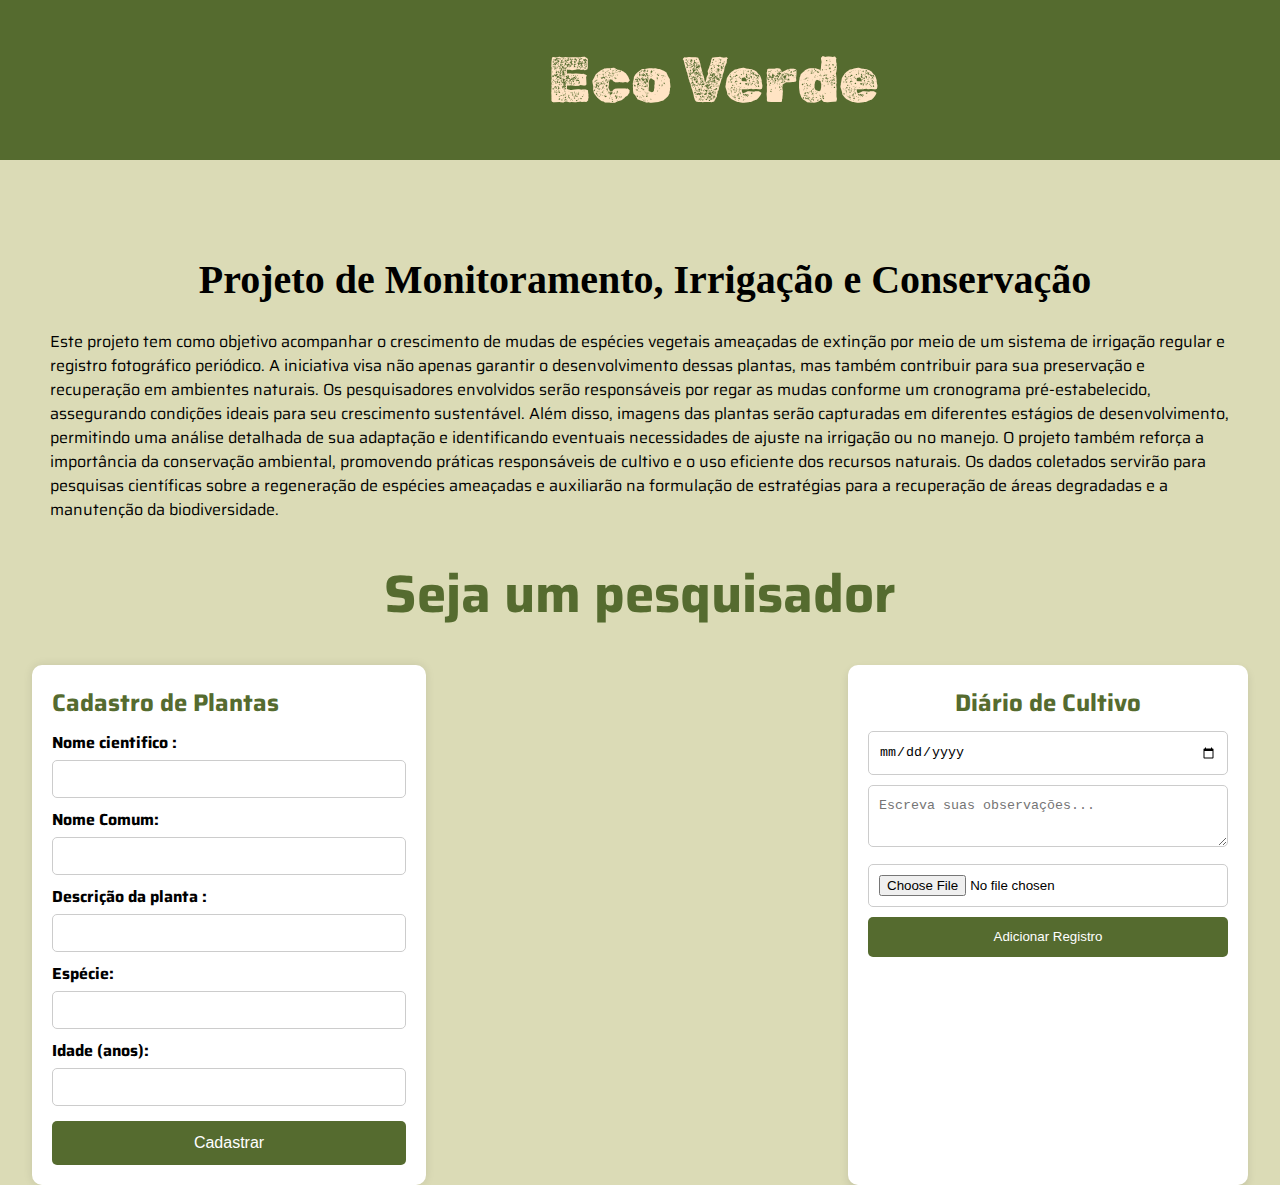
==== projeto/projeto.html @ 172659e1 "Atualizações malucas e doidas" ====
<!DOCTYPE html>
<html lang="en">
<head>
    <meta charset="UTF-8">
    <meta name="viewport" content="width=device-width, initial-scale=1.0">
    <title>Projetos  Eco-Verde</title>
    <link rel="stylesheet" href="projeto.css">
    <link rel="shortcut icon" href="/imagem/favicon.ico" type="image/x-icon">

</head>
<body>

    <header>
        <img src="/imagem/favicon.ico" alt="" width="130rem">
        <a href="/index.html" target="_blank" rel="noopener noreferrer" id="ecoverde"><h1>Eco Verde</h1></a>
    </header>

    <main>
        <section class="Seção01">
           <h1> Projeto de Monitoramento, Irrigação e Conservação </h1>
            <div class="Conteudo-Seção01">


            <p>

                Este projeto tem como objetivo acompanhar o crescimento de mudas de espécies vegetais ameaçadas de extinção por meio de um sistema de irrigação regular e registro fotográfico periódico. A iniciativa visa não apenas garantir o desenvolvimento dessas plantas, mas também contribuir para sua preservação e recuperação em ambientes naturais.
                
                Os pesquisadores envolvidos serão responsáveis por regar as mudas conforme um cronograma pré-estabelecido, assegurando condições ideais para seu crescimento sustentável. Além disso, imagens das plantas serão capturadas em diferentes estágios de desenvolvimento, permitindo uma análise detalhada de sua adaptação e identificando eventuais necessidades de ajuste na irrigação ou no manejo.
                
                O projeto também reforça a importância da conservação ambiental, promovendo práticas responsáveis de cultivo e o uso eficiente dos recursos naturais. Os dados coletados servirão para pesquisas científicas sobre a regeneração de espécies ameaçadas e auxiliarão na formulação de estratégias para a recuperação de áreas degradadas e a manutenção da biodiversidade.
            </p>


           </div>
            

        </section>
        
        
        <h2 id="titulo2">Seja um pesquisador</h2>

     
        <div class="container">
            <div class="cadastro_plantas">
                <h2>Cadastro de Plantas</h2>
                <label >Nome cientifico : <input type="text" id="nome-cientifico"> </label>
                <label>Nome Comum: <input type="text" id="nome"></label>
                <label > Descrição da planta : <input type="text" id="Descrição"> </label>
                <label>Espécie: <input type="text" id="especie"></label>
                <label>Idade (anos): <input type="number" id="idade"></label>
                <button onclick="adicionarPlanta()">Cadastrar</button>
            </div>
             
            <div class="container1">
                <h2>Diário de Cultivo</h2>
                <input type="date" id="date">
                <textarea id="notes" placeholder="Escreva suas observações..."></textarea>
                <input type="file" id="photo" accept="image/*">
                <button onclick="addEntry()">Adicionar Registro</button>
                <div id="entries"></div>
            </div>
        </div>
    </main>
   <footer>

    </footer>
</body>

<script>
    function adicionarPlanta() {
    let nome = document.getElementById('nome').value;
    let especie = document.getElementById('especie').value;
    let idade = document.getElementById('idade').value;
    
    if (nome && especie && idade) {
        let tabela = document.getElementById('listaPlantas');
        let linha = tabela.insertRow();
        linha.insertCell(0).innerText = nome;
        linha.insertCell(1).innerText = especie;
        linha.insertCell(2).innerText = idade;
        
        document.getElementById('nome').value = '';
        document.getElementById('especie').value = '';
        document.getElementById('idade').value = '';
    } else {
        alert('Preencha todos os campos!');
    }
}
// diario de cultivo
function addEntry() {
            let date = document.getElementById("date").value;
            let notes = document.getElementById("notes").value;
            let photo = document.getElementById("photo").files[0];
            
            if (!date || !notes) {
                alert("Preencha todos os campos!");
                return;
            }
            
            let entryDiv = document.createElement("div");
            entryDiv.classList.add("entry");
            entryDiv.innerHTML = `<strong>${date}</strong><p>${notes}</p>`;
            
            if (photo) {
                let reader = new FileReader();
                reader.onload = function(e) {
                    let img = document.createElement("img");
                    img.src = e.target.result;
                    entryDiv.appendChild(img);
                };
                reader.readAsDataURL(photo);
            }
            
            document.getElementById("entries").prepend(entryDiv);
            document.getElementById("date").value = "";
            document.getElementById("notes").value = "";
            document.getElementById("photo").value = "";
        }
</script>

</html>
---- projeto/projeto.css ----
/* link de fontes */
@import url('https://fonts.googleapis.com/css2?family=Black+Ops+One&family=Bungee+Hairline&family=Geostar&family=Josefin+Sans:ital,wght@0,100..700;1,100..700&family=Markazi+Text:wght@400..700&family=Monofett&family=Revalia&family=Rubik+Dirt&family=Rubik:ital,wght@0,300..900;1,300..900&family=Share+Tech+Mono&family=Silkscreen:wght@400;700&family=Tourney:ital,wght@0,100..900;1,100..900&family=Work+Sans:ital,wght@0,100..900;1,100..900&display=swap');

@import url('https://fonts.googleapis.com/css2?family=Quantico:ital,wght@0,400;0,700;1,400;1,700&display=swap');

@import url('https://fonts.googleapis.com/css2?family=Saira:ital,wght@0,100..900;1,100..900&display=swap');
/* fim de link fontes */




* {
    margin: 0;
    padding: 0;
    box-sizing: border-box;
    line-height: 1.5em
}
html{
    height: 100%;
}


/* cabeçalho */
header {
    background-color: darkolivegreen;
    height: 10rem;
    display: flex;
    align-items: center;
    justify-content: center;
    margin-bottom:90px;
}

header h1 {
    padding-left: 2rem;
    font-family: "Rubik Dirt", serif;
    font-weight: 400;
    font-size: 4rem;
    font-style: normal;
    color: bisque;
}

#ecoverde {
    text-decoration: none;
    position: relative;
    color: bisque;
    font-size: 25px;
    padding-right: 15px;
}

#ecoverde ::after{
  content: "";
  position: absolute;
  left: 0;
  bottom: -3px;
  width: 0;
  height: 3px;
  background-color: bisque;
  transition: width 0.3s ease-in-out;
}

#ecoverde :hover::after {
  width: 100%;
}

/* Fim do cabeçalho */

/* Corpo */

body {
    width: auto;
    height: 100%;
    background-color:rgba(128, 128, 0, 0.288);
    font-family: "Saira", serif;
    font-optical-sizing: auto;

}

.Seção01{
    display: flex;
    flex-direction: column;
    align-items: center;
      
}
.Seção01 h1{
    font-family: Georgia, 'Times New Roman', Times, serif;
    font-size: 250%;
    padding-right: 80px;
    padding-left: 90px;
    margin-bottom: 20px;
}
.Seção01 p{
    padding-right: 50px;
    padding-left: 50px;
}

hr {
    width: 50%;
}
.img1 p{
    font-size: 2rem;
}


#titulo2{
    font-size: 3.3rem;
    color: darkolivegreen;
    text-align: center;
    margin-top: 2rem;
}

.container {
    display: flex;
    justify-content: space-between;
}

.cadastro_plantas {
    background: #fff;
    padding: 20px;
    border-radius: 10px;
    box-shadow: 0 0 10px rgba(0, 0, 0, 0.1);
    max-width: 400px;
    margin-top: 2rem;
    margin-left: 2rem;

}
.cadastro_plantas h2, h3 {
    color: darkolivegreen;
}
.cadastro_plantas label {
    display: block;
    margin-top: 10px;
    font-weight: bold;
}
.cadastro_plantas input {
    width: 100%;
    padding: 8px;
    margin-top: 5px;
    border: 1px solid #ccc;
    border-radius: 5px;
}
.cadastro_plantas button {
    background-color: darkolivegreen;
    color: white;
    border: none;
    padding: 10px;
    margin-top: 15px;
    cursor: pointer;
    width: 100%;
    border-radius: 5px;
    font-size: 16px;
}
.cadastro_plantas button:hover {
    background-color: #1e4d36;
}
.cadastro_plantas table {
    width: 100%;
    margin-top: 20px;
    border-collapse: collapse;
}
.cadastro_plantas th, td {
    padding: 10px;
    border: 1px solid #ddd;
}
.cadastro_plantas th {
    background-color: #2c6e49;
    color: white;
}

/* diario de cultivo */
.container1 {
    max-width: 400px;
    margin-top: 2rem;
    margin-right: 2rem;
    background: white;
    padding: 20px;
    border-radius: 10px;
    box-shadow: 0 4px 8px rgba(0, 0, 0, 0.1);
}
.container1 h2 {
    text-align: center;
    color: darkolivegreen;
}
.container1 input, textarea, button {
    width: 100%;
    padding: 10px;
    margin-top: 10px;
    border: 1px solid #ccc;
    border-radius: 5px;
}
.container1 button {
    background-color: darkolivegreen;
    color: white;
    border: none;
    cursor: pointer;
}
.container1 button:hover {
    background-color: #45a049;
}
.entry {
    background: #e8f5e9;
    padding: 10px;
    border-radius: 5px;
    margin-top: 10px;
}
.container1 img {
    max-width: 100%;
    border-radius: 5px;
    margin-top: 10px;
}
/* fim do diario de cultivo */

/* Fim do Corpo */
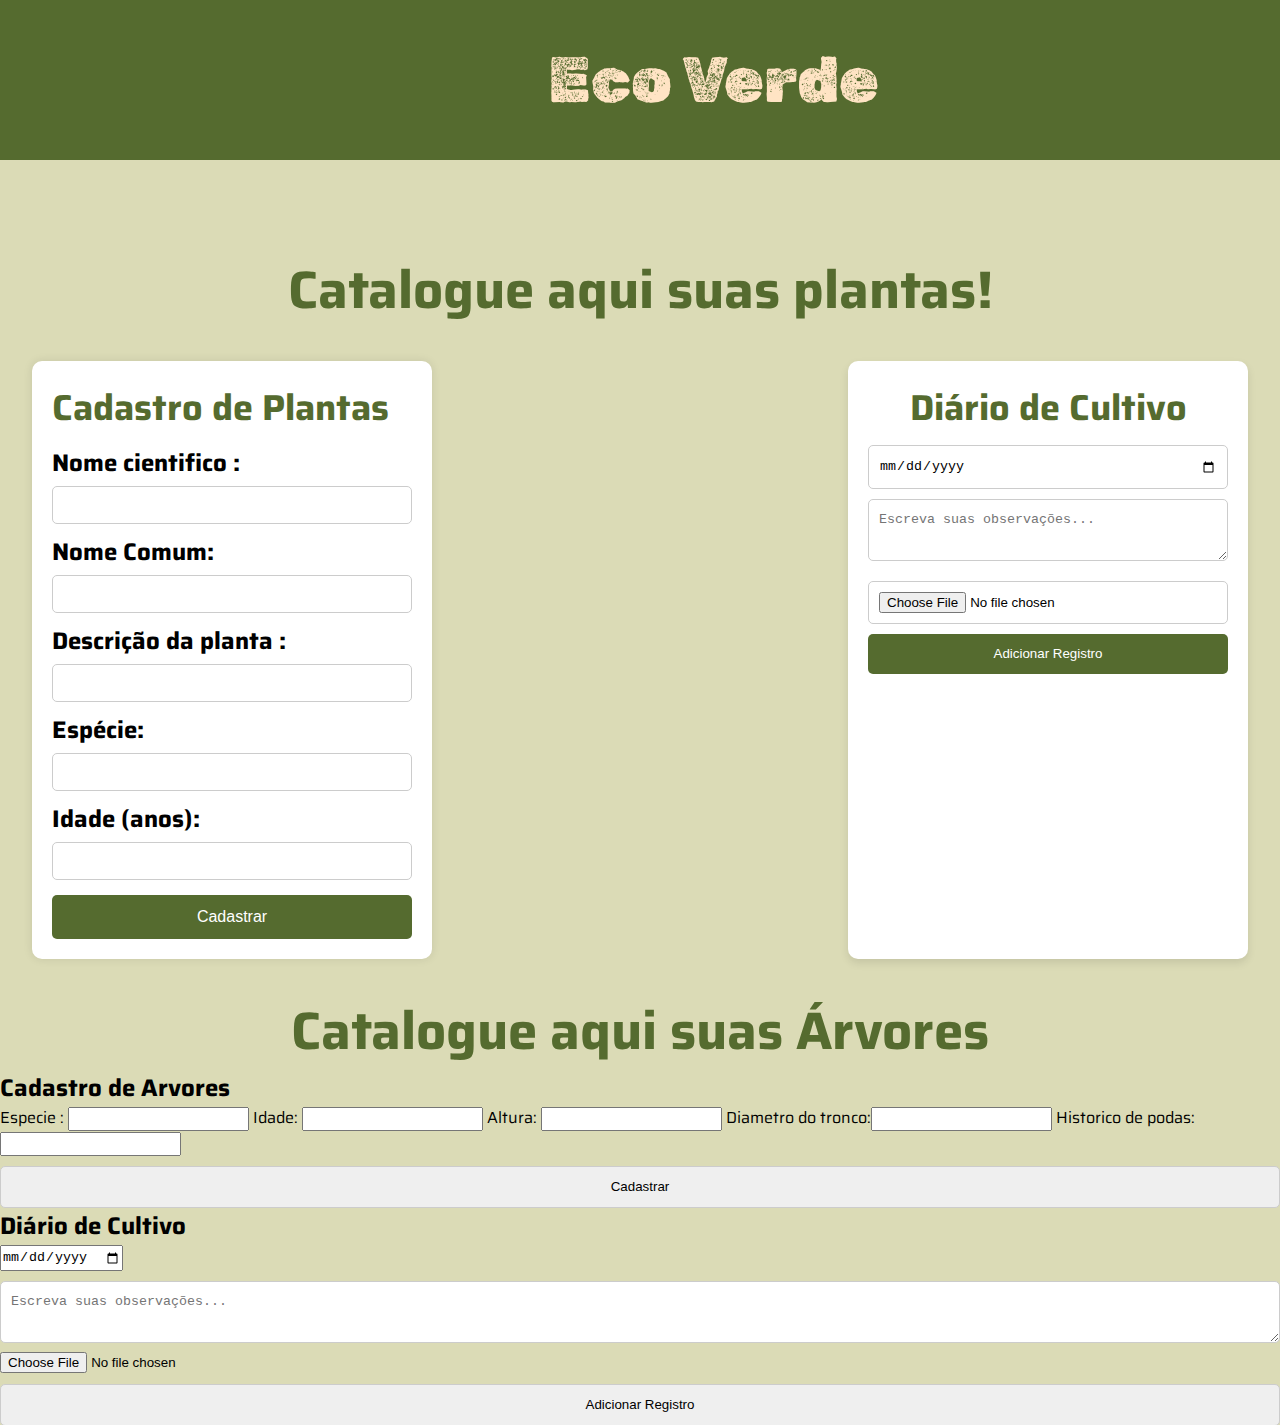
==== commit d9d5408a: "ok." ====
--- a/projeto/projeto.html
+++ b/projeto/projeto.html
@@ -5,42 +5,22 @@
     <meta name="viewport" content="width=device-width, initial-scale=1.0">
     <title>Projetos  Eco-Verde</title>
     <link rel="stylesheet" href="projeto.css">
-    <link rel="shortcut icon" href="/imagem/favicon.ico" type="image/x-icon">
+    <link rel="shortcut icon" href="imagem/favicon.ico" type="image/x-icon">
 
 </head>
 <body>
 
     <header>
-        <img src="/imagem/favicon.ico" alt="" width="130rem">
-        <a href="/index.html" target="_blank" rel="noopener noreferrer" id="ecoverde"><h1>Eco Verde</h1></a>
+        <img src="imagem/favicon.ico" alt="" width="130rem">
+        <a href="index.html" target="_blank" rel="noopener noreferrer" id="ecoverde"><h1>Eco Verde</h1></a>
     </header>
+    
+    <main>
+      
 
-    <main>
-        <section class="Seção01">
-           <h1> Projeto de Monitoramento, Irrigação e Conservação </h1>
-            <div class="Conteudo-Seção01">
-
-
-            <p>
-
-                Este projeto tem como objetivo acompanhar o crescimento de mudas de espécies vegetais ameaçadas de extinção por meio de um sistema de irrigação regular e registro fotográfico periódico. A iniciativa visa não apenas garantir o desenvolvimento dessas plantas, mas também contribuir para sua preservação e recuperação em ambientes naturais.
-                
-                Os pesquisadores envolvidos serão responsáveis por regar as mudas conforme um cronograma pré-estabelecido, assegurando condições ideais para seu crescimento sustentável. Além disso, imagens das plantas serão capturadas em diferentes estágios de desenvolvimento, permitindo uma análise detalhada de sua adaptação e identificando eventuais necessidades de ajuste na irrigação ou no manejo.
-                
-                O projeto também reforça a importância da conservação ambiental, promovendo práticas responsáveis de cultivo e o uso eficiente dos recursos naturais. Os dados coletados servirão para pesquisas científicas sobre a regeneração de espécies ameaçadas e auxiliarão na formulação de estratégias para a recuperação de áreas degradadas e a manutenção da biodiversidade.
-            </p>
-
-
-           </div>
-            
-
-        </section>
+        <h2 id="titulo2">Catalogue aqui suas plantas!<h2>
         
-        
-        <h2 id="titulo2">Seja um pesquisador</h2>
-
-     
-        <div class="container">
+            <div class="container">
             <div class="cadastro_plantas">
                 <h2>Cadastro de Plantas</h2>
                 <label >Nome cientifico : <input type="text" id="nome-cientifico"> </label>
@@ -52,6 +32,32 @@
             </div>
              
             <div class="container1">
+                <h2 >Diário de Cultivo</h2>
+                <input type="date" id="date">
+                <textarea id="notes" placeholder="Escreva suas observações..."></textarea>
+                <input type="file" id="photo" accept="image/*">
+                <button onclick="addEntry()">Adicionar Registro</button>
+                <div id="entries"></div>
+            </div>
+        </div>
+
+   
+                
+        <h2 id="titulo2">Catalogue aqui suas Árvores    </h2>
+
+                
+        <div class="container02">
+            <div class="cadastroArvores">
+                <h2>Cadastro de Arvores</h2>
+                <label >Especie : <input type="text" id="especie"></label>
+                <label >Idade: <input type="text"  id="idade"></label>
+                <label >Altura: <input type="text" id="Altura" ></label>
+                <label >Diametro do tronco:<input type="text" id="Diametro"></label>
+                <label >Historico de podas:<input type="text" id="Historico_depodas"></label>
+                <button onclick="adicionarPlanta()">Cadastrar</button>
+            </div>
+                
+            <div class="container03">
                 <h2>Diário de Cultivo</h2>
                 <input type="date" id="date">
                 <textarea id="notes" placeholder="Escreva suas observações..."></textarea>
@@ -59,19 +65,24 @@
                 <button onclick="addEntry()">Adicionar Registro</button>
                 <div id="entries"></div>
             </div>
+
+
         </div>
+
     </main>
-   <footer>
+    <footer>
+    </footer>
 
-    </footer>
-</body>
-
+</body>         
 <script>
     function adicionarPlanta() {
     let nome = document.getElementById('nome').value;
     let especie = document.getElementById('especie').value;
     let idade = document.getElementById('idade').value;
-    
+    let Altura= documnent.getElementById('Altura')
+    let diametro= document.getElementById('Diametro')
+    let historico=document.getElementById('Historico_depodas')   
+
     if (nome && especie && idade) {
         let tabela = document.getElementById('listaPlantas');
         let linha = tabela.insertRow();
@@ -82,10 +93,15 @@
         document.getElementById('nome').value = '';
         document.getElementById('especie').value = '';
         document.getElementById('idade').value = '';
+        document.getElementById('Altura').value= '';
+        document.getElementById('Diametro').value='';
+        document.getElementById('Historico_depodas').value='';
+       
     } else {
         alert('Preencha todos os campos!');
     }
 }
+
 // diario de cultivo
 function addEntry() {
             let date = document.getElementById("date").value;
@@ -118,4 +134,27 @@
         }
 </script>
 
+
+
+
+
+
+
+
+
+
+
+
+            
+           
+
+
+
+
+
+        
+        
+        
+
+
 </html>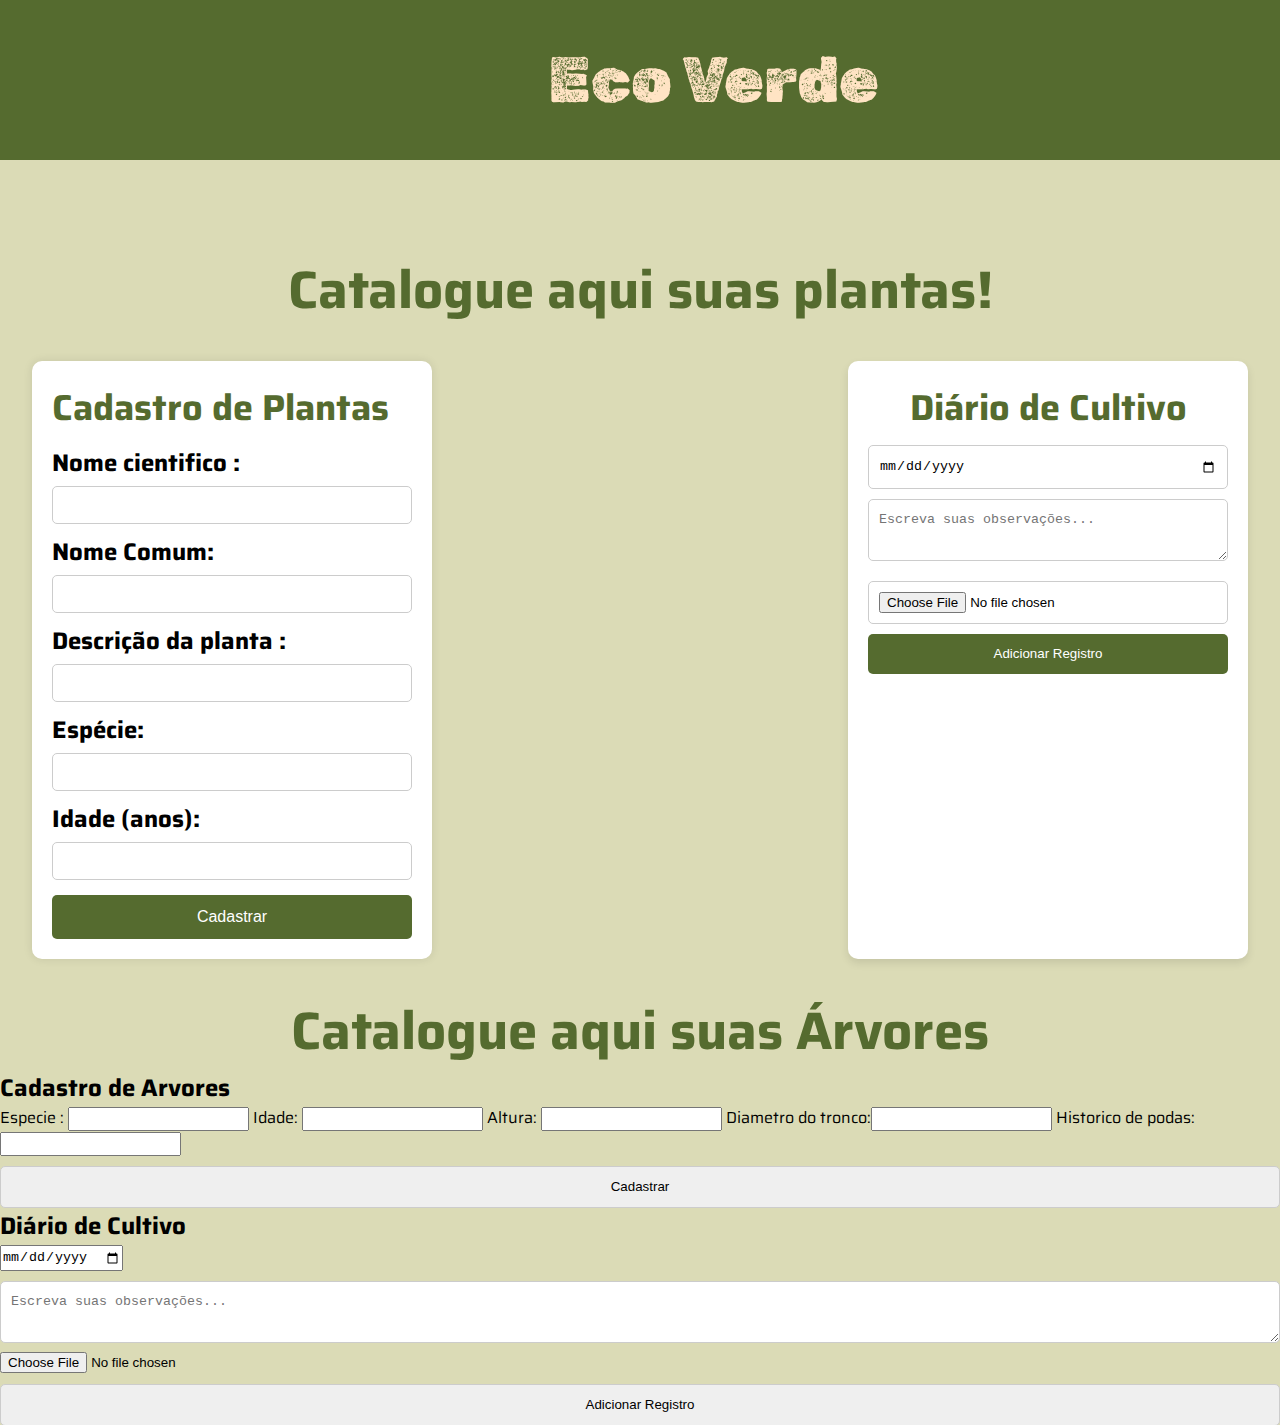
==== commit ac056b3f: "que assim seja." ====
--- a/projeto/projeto.html
+++ b/projeto/projeto.html
@@ -5,14 +5,14 @@
     <meta name="viewport" content="width=device-width, initial-scale=1.0">
     <title>Projetos  Eco-Verde</title>
     <link rel="stylesheet" href="projeto.css">
-    <link rel="shortcut icon" href="imagem/favicon.ico" type="image/x-icon">
+    <link rel="shortcut icon" href="/imagem/favicon.ico" type="image/x-icon">
 
 </head>
 <body>
 
     <header>
-        <img src="imagem/favicon.ico" alt="" width="130rem">
-        <a href="index.html" target="_blank" rel="noopener noreferrer" id="ecoverde"><h1>Eco Verde</h1></a>
+        <img src="/imagem/favicon.ico" alt="" width="130rem">
+        <a href="/index.html" target="_blank" rel="noopener noreferrer" id="ecoverde"><h1>Eco Verde</h1></a>
     </header>
     
     <main>
